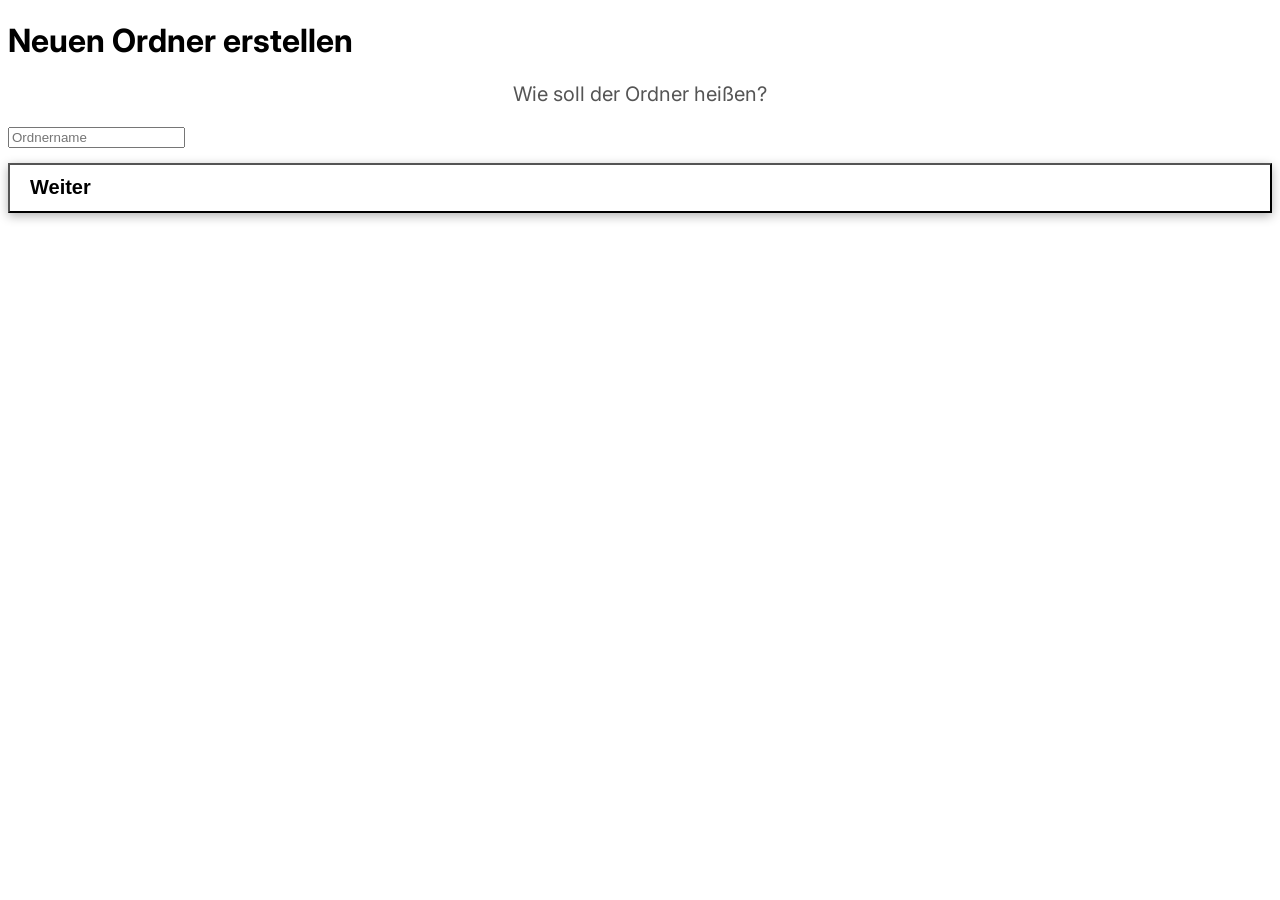
==== ordner.html @ ef9c1d94 "New Folder 3" ====
<!DOCTYPE html>
<html lang="de">

<head>
    <meta charset="UTF-8">

    <link rel="preconnect" href="https://fonts.googleapis.com">
    <link rel="preconnect" href="https://fonts.gstatic.com" crossorigin>
    <link href="https://fonts.googleapis.com/css2?family=Inter:wght@100..900&display=swap" rel="stylesheet">
    
    <link rel="stylesheet" href="style.css">

    <title>Wiki Oskar</title>
</head>

<body>
    <div id="nameStep">
     <h1>Neuen Ordner erstellen</h1>
     <p class="subtitle">Wie soll der Ordner heißen?</p>
     <input type=""text" id="NewfolderName" placeholder="Ordnername">
     <button class="choosebutton" id="nextButton"><h2>Weiter</h2></button>
    </div>

    <div id="pathStep" style="display:none;">
        <h1>Speicherort auswählen</h1>
        <p class="subtitle">Wähle den Parent-ordner deines Ordners.</p>
    </div>
    <script src="script.js"></script>
</body>

</html>
---- style.css ----
body{
    font-family: "Inter", sans-serif;
    background-color: white;
}


.title {
    text-align: center;
    font-size: 50px;
    margin-bottom: 10px;
    letter-spacing: 2px;
    position: relative;
}

.title::after {
    content: "";
    display: block;
    width: 270px;
    height: 4px;
    background-color: #D4AF37;
    margin: 15px auto 0;
}

.subtitle {
    text-align: center;
    font-size: 20px;
    color: #555;
}

.navbar {
 display: flex;
 
 height: 60px;
 background-color: black;

 gap: 20px;

 align-items: center;

 box-shadow: 0 3px 10px rgba(0,0,0,0.3);

 position: sticky;
 top: 0;

 padding: 0 20px;
}

.nav-button {
 background-color: black;
 color: #D4AF37;
 padding: 10px 20px;
 text-decoration: none;
 border-radius: 8px;
 cursor: pointer;
 transition: 0,2s;
 display: flex;
 align-items: center;
 border: none;
}

.nav-button:hover{
    background-color: #D4AF37;
    color: black;
}

.logo {
    width: 90px;
    height: auto;
    margin-left: auto;
}

.choosebutton {
    display: flex;
    height: 50px;
    background-color: white;
    box-shadow: 0 3px 10px rgba(0,0,0,0.3);
    margin: 15px 0;

    display: flex;
    align-items: center;
    width: 100%;
    padding-left: 20px;

    color: black;
    text-decoration: none;

    cursor: pointer;
    transition: 0.2s;
}

.choosebutton:hover{
    background-color: #D4AF37;
    color: black;
}

.create-window{
    background-color: white;
    color: black;
    width:250px;
    padding: 20px;
    border-radius: 12px;
}

.create-window h3 {
    color: black;
    margin-top: 0;
}

.create-window button{
    width: 100%;
    margin-top: 10px;
    padding: 10px;
    cursor: pointer;
}


.create-button {
    display: block;
    text-decoration: none;
    color: white;
    background-color: black;
    padding: 10px;
    margin-top: 10px;
    border-radius: 8px;
    text-align: center;
    transition: 0.2s;
}

.create-button:hover {
    color: #D4AF37;
}

#folder-title {
    font-size: 42px;
    font-weight: 700;
    margin: 40px 0 20px 0;
}
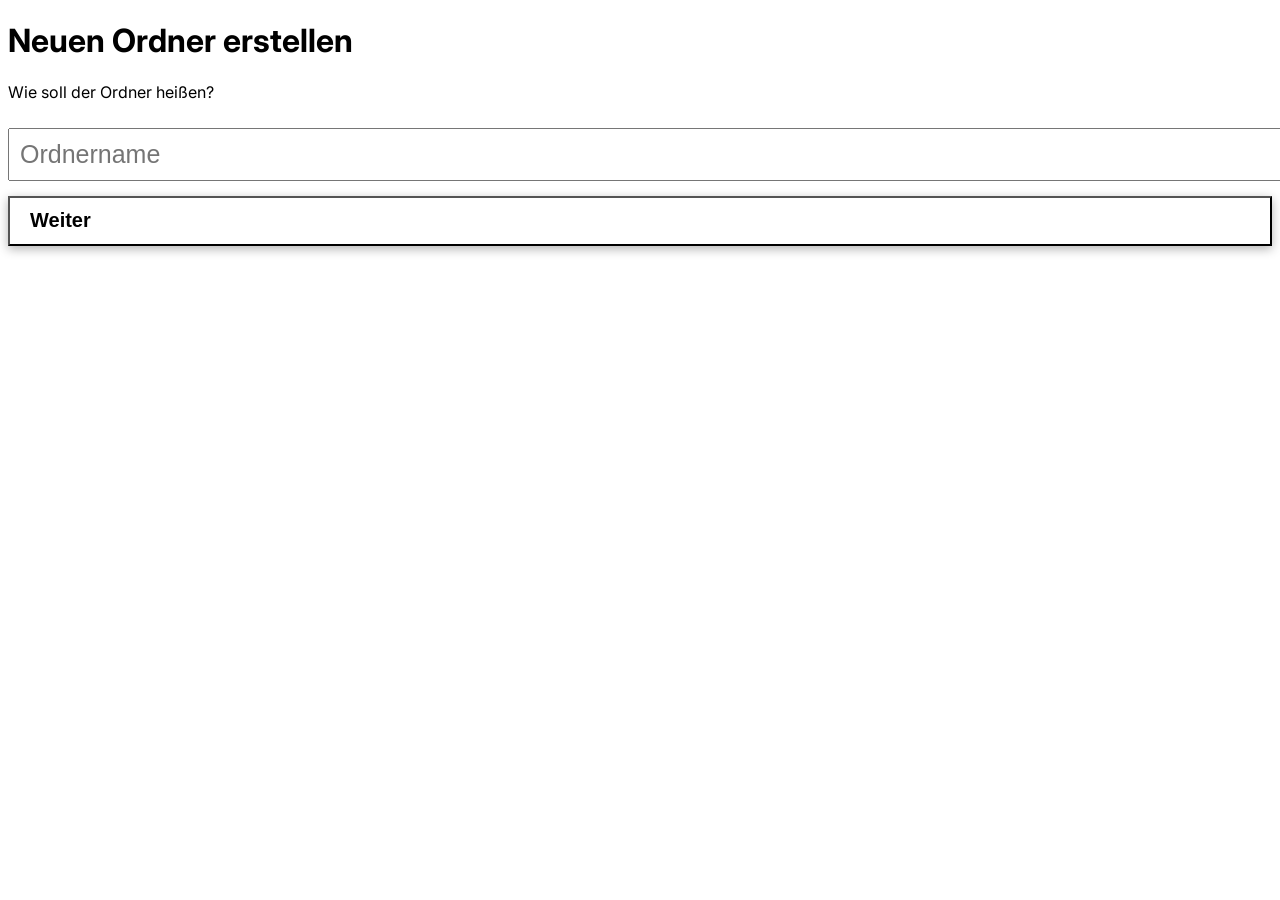
==== commit 15fd4203: "+Ordner Button 4" ====
--- a/ordner.html
+++ b/ordner.html
@@ -16,14 +16,15 @@
 <body>
     <div id="nameStep">
      <h1>Neuen Ordner erstellen</h1>
-     <p class="subtitle">Wie soll der Ordner heißen?</p>
-     <input type=""text" id="NewfolderName" placeholder="Ordnername">
+     <p>Wie soll der Ordner heißen?</p>
+     <input class="Eingabefeld" type="text" id="NewfolderName" placeholder="Ordnername">
      <button class="choosebutton" id="nextButton"><h2>Weiter</h2></button>
     </div>
 
     <div id="pathStep" style="display:none;">
         <h1>Speicherort auswählen</h1>
-        <p class="subtitle">Wähle den Parent-ordner deines Ordners.</p>
+        <p>Wähle den Parent-ordner deines Ordners.</p>
+        <div id="folderExplorer"></div>
     </div>
     <script src="script.js"></script>
 </body>
--- a/style.css
+++ b/style.css
@@ -48,6 +48,7 @@
 .nav-button {
  background-color: black;
  color: #D4AF37;
+ font-size: 15px;
  padding: 10px 20px;
  text-decoration: none;
  border-radius: 8px;
@@ -134,4 +135,13 @@
     font-size: 42px;
     font-weight: 700;
     margin: 40px 0 20px 0;
+}
+
+.Eingabefeld{
+    width: 100%;
+    margin-top: 10px;
+    padding: 10px;
+    cursor:text;
+    font-size: 25px;
+    color: grey;
 }
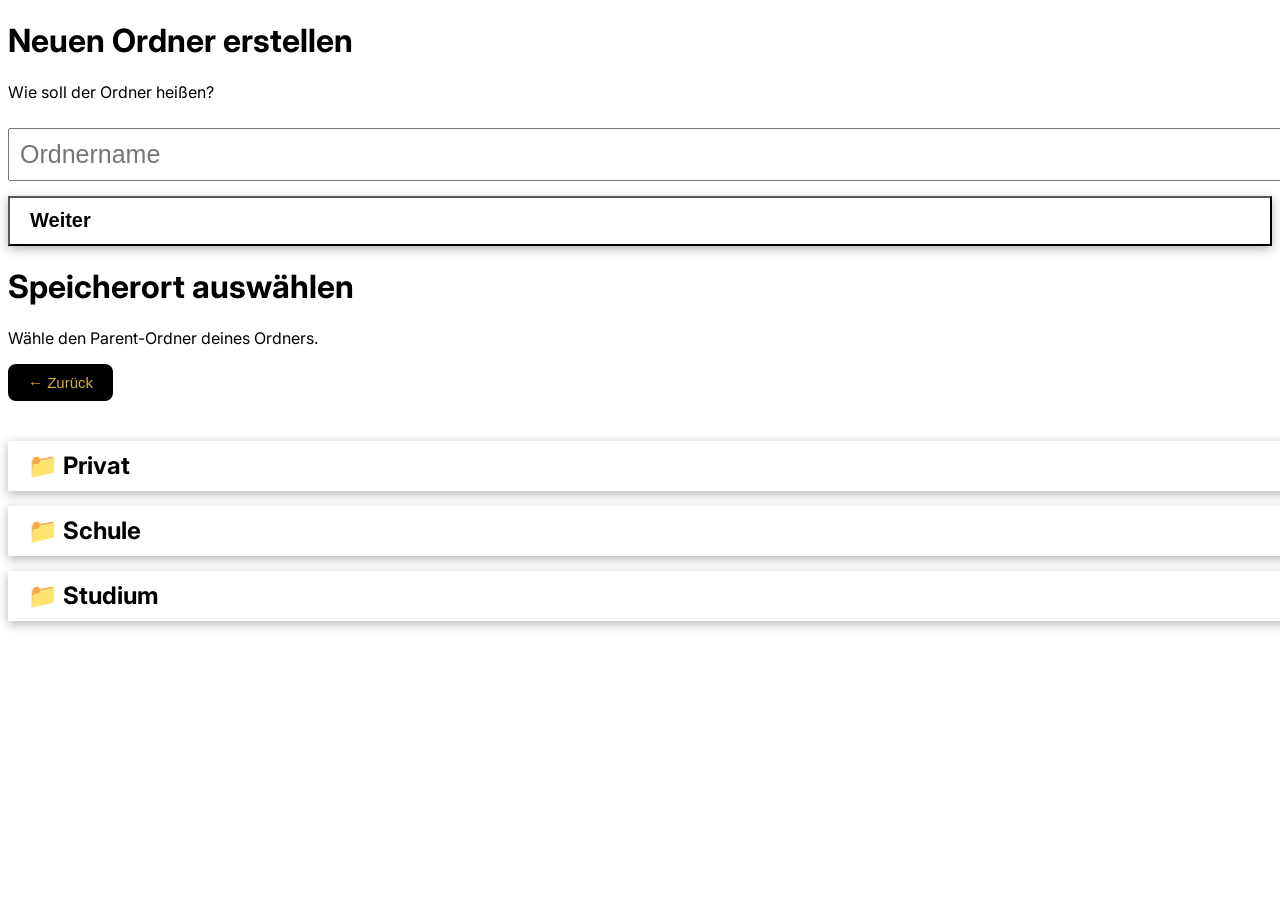
==== commit 083cf238: "Ordner Button Correction3" ====
--- a/ordner.html
+++ b/ordner.html
@@ -21,10 +21,13 @@
      <button class="choosebutton" id="nextButton"><h2>Weiter</h2></button>
     </div>
 
-    <div id="pathStep" style="display:none;">
-        <h1>Speicherort auswählen</h1>
-        <p>Wähle den Parent-ordner deines Ordners.</p>
-        <div id="folderExplorer"></div>
+    <div id="pathStep">
+     <h1>Speicherort auswählen</h1>
+     <p>Wähle den Parent-Ordner deines Ordners.</p>
+ 
+     <button class="nav-button" id="backPathButton">← Zurück</button>
+     <h1 id="folder-title"></h1>
+     <div id="folder-tree"></div>
     </div>
     <script src="script.js"></script>
 </body>
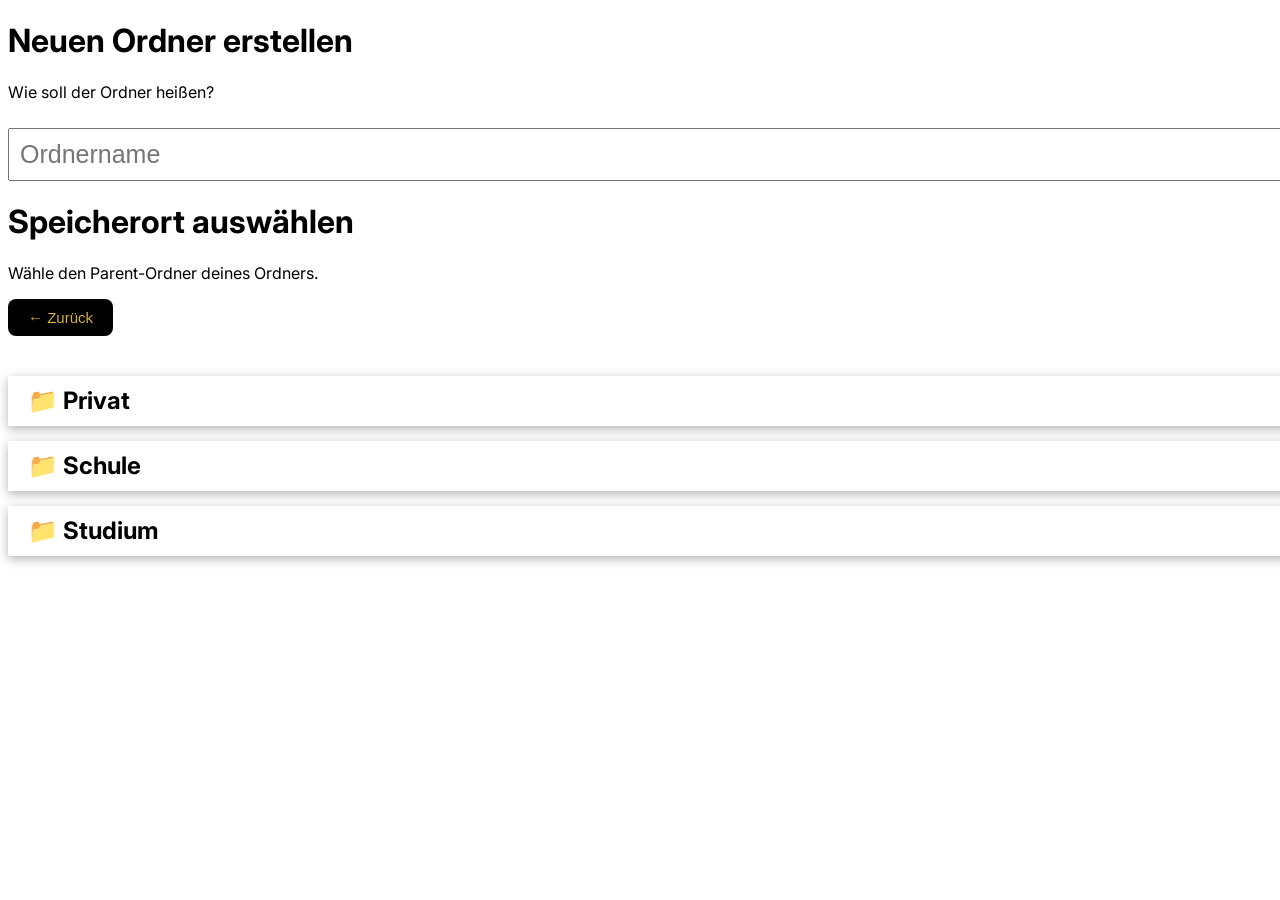
==== commit 00cb2623: "Ordner Button Correction4" ====
--- a/ordner.html
+++ b/ordner.html
@@ -18,17 +18,16 @@
      <h1>Neuen Ordner erstellen</h1>
      <p>Wie soll der Ordner heißen?</p>
      <input class="Eingabefeld" type="text" id="NewfolderName" placeholder="Ordnername">
-     <button class="choosebutton" id="nextButton"><h2>Weiter</h2></button>
     </div>
 
-    <div id="pathStep">
-     <h1>Speicherort auswählen</h1>
-     <p>Wähle den Parent-Ordner deines Ordners.</p>
- 
-     <button class="nav-button" id="backPathButton">← Zurück</button>
-     <h1 id="folder-title"></h1>
-     <div id="folder-tree"></div>
-    </div>
+<div id="pathStep">
+    <h1>Speicherort auswählen</h1>
+    <p>Wähle den Parent-Ordner deines Ordners.</p>
+    
+    <button class="nav-button" id="backPathButton">← Zurück</button>
+    <h1 id="folder-title"></h1>
+    <div id="folder-tree"></div>
+</div>
     <script src="script.js"></script>
 </body>
 
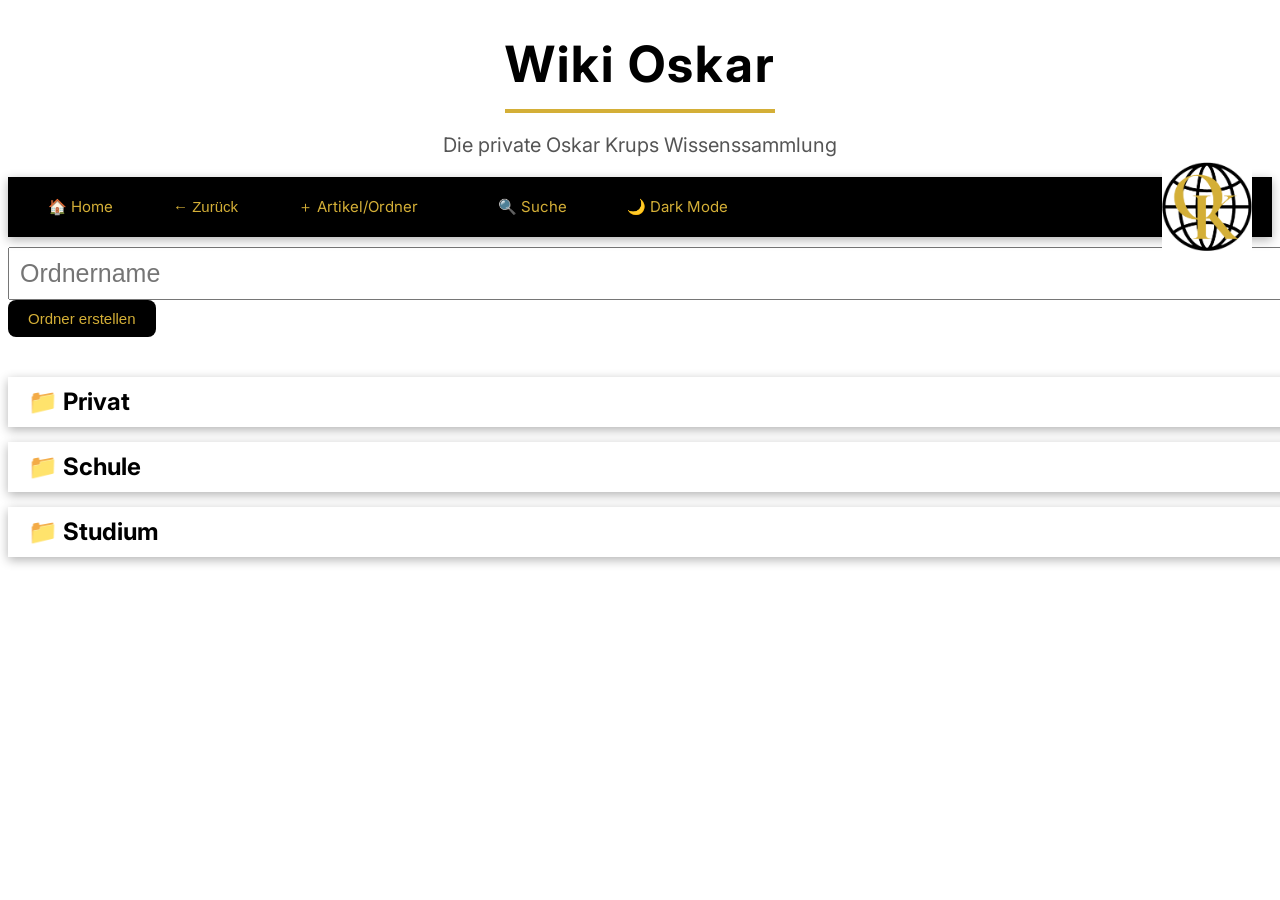
==== commit 77122a9d: "JSON Correction" ====
--- a/ordner.html
+++ b/ordner.html
@@ -6,29 +6,93 @@
 
     <link rel="preconnect" href="https://fonts.googleapis.com">
     <link rel="preconnect" href="https://fonts.gstatic.com" crossorigin>
+
     <link href="https://fonts.googleapis.com/css2?family=Inter:wght@100..900&display=swap" rel="stylesheet">
-    
+
     <link rel="stylesheet" href="style.css">
 
     <title>Wiki Oskar</title>
 </head>
 
+
 <body>
-    <div id="nameStep">
-     <h1>Neuen Ordner erstellen</h1>
-     <p>Wie soll der Ordner heißen?</p>
-     <input class="Eingabefeld" type="text" id="NewfolderName" placeholder="Ordnername">
-    </div>
 
-<div id="pathStep">
-    <h1>Speicherort auswählen</h1>
-    <p>Wähle den Parent-Ordner deines Ordners.</p>
-    
-    <button class="nav-button" id="backPathButton">← Zurück</button>
+
+    <h1 class="title">Wiki Oskar</h1>
+
+    <p class="subtitle">
+        Die private Oskar Krups Wissenssammlung
+    </p>
+
+
+    <nav class="navbar">
+
+        <a class="nav-button" href="index.html">
+            🏠 Home
+        </a>
+
+
+        <button class="nav-button" onclick="history.back()">
+            ← Zurück
+        </button>
+
+
+        <div class="nav-button" id="newButton">
+            ＋ Artikel/Ordner
+        </div>
+
+
+        <div id="create-menu"></div>
+
+
+        <div class="nav-button">
+            🔍 Suche
+        </div>
+
+
+        <div class="nav-button">
+            🌙 Dark Mode
+        </div>
+
+
+        <img 
+            src="images/logo.png" 
+            class="logo" 
+            alt="Oskar Wiki Logo"
+        >
+
+    </nav>
+
+
+
+    <input 
+        class="Eingabefeld" 
+        type="text" 
+        id="NewfolderName" 
+        placeholder="Ordnername"
+    >
+
+
+
+    <button 
+        class="nav-button" 
+        id="createFolderButton"
+    >
+        Ordner erstellen
+    </button>
+
+
+
     <h1 id="folder-title"></h1>
+
+
     <div id="folder-tree"></div>
-</div>
+
+
+
     <script src="script.js"></script>
+
+
 </body>
 
 </html>
